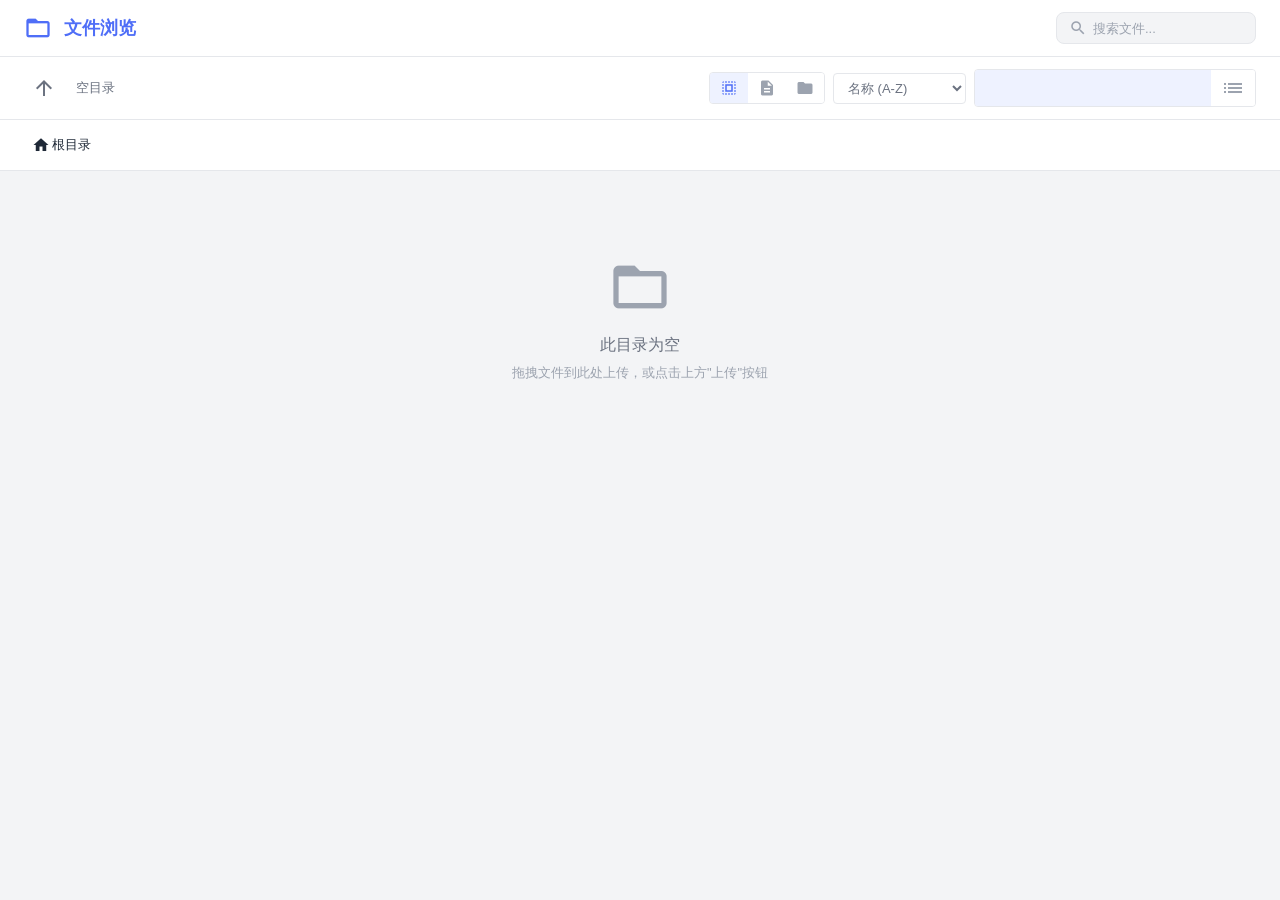
==== app/src/main/assets/html/index.html @ 2c2fc51d "feat: 集成AndServer实现本地文件管理服务 新增内置HTTP服务功能，支持文件浏览、下载上传等管理操作，同时完善相关配套代码与文档" ====
<!DOCTYPE html>
<html lang="zh-CN">
<head>
  <meta charset="UTF-8">
  <meta name="viewport" content="width=device-width, initial-scale=1.0">
  <title>文件浏览</title>
  <link href="https://fonts.googleapis.com/icon?family=Material+Icons" rel="stylesheet">
  <link rel="stylesheet" href="css/style.css">
</head>
<body>
  <div class="container">
    <div class="header">
      <div class="header-left">
        <span class="material-icons" style="font-size:28px;color:var(--primary)">folder_open</span>
        <span class="header-title">文件浏览</span>
      </div>
      <div class="header-right">
        <div class="search-box">
          <span class="material-icons">search</span>
          <input type="text" id="searchInput" placeholder="搜索文件..." onkeyup="filterFiles()">
        </div>
      </div>
    </div>

    <div class="toolbar">
      <div class="toolbar-left">
        <button class="btn btn-ghost" onclick="goUp()" title="返回上级">
          <span class="material-icons">arrow_upward</span>
        </button>
        <span id="fileCount" class="file-count">加载中...</span>
      </div>
      <div class="toolbar-right">
        <div class="filter-group">
          <button class="filter-btn active" data-mode="all" onclick="changeFilterMode('all')" title="全部">
            <span class="material-icons" style="font-size:18px">select_all</span>
          </button>
          <button class="filter-btn" data-mode="files" onclick="changeFilterMode('files')" title="仅文件">
            <span class="material-icons" style="font-size:18px">description</span>
          </button>
          <button class="filter-btn" data-mode="folders" onclick="changeFilterMode('folders')" title="仅文件夹">
            <span class="material-icons" style="font-size:18px">folder</span>
          </button>
        </div>
        <select id="sortSelect" class="sort-select" onchange="sortFiles()">
          <option value="name-asc">名称 (A-Z)</option>
          <option value="name-desc">名称 (Z-A)</option>
          <option value="size-asc">大小 (从小到大)</option>
          <option value="size-desc">大小 (从大到小)</option>
          <option value="date-asc">日期 (最早)</option>
          <option value="date-desc">日期 (最近)</option>
        </select>
        <div class="view-toggle">
          <button id="viewGrid" class="active" onclick="setView('grid')">
            <span class="material-icons">grid_view</span>
          </button>
          <button id="viewList" onclick="setView('list')">
            <span class="material-icons">list</span>
          </button>
        </div>
      </div>
    </div>

    <div class="breadcrumb" id="breadcrumb"></div>

    <div class="content" id="content"></div>
  </div>

  <div class="context-menu" id="contextMenu"></div>

  <div class="toast-container" id="toastContainer"></div>

  <!-- Preview Modal -->
  <div class="modal-overlay" id="previewModal">
    <div class="modal preview-modal">
      <div class="modal-header">
        <h3 id="previewTitle"></h3>
        <div style="display:flex;align-items:center;gap:8px">
          <div id="previewEncodingWrap" style="display:none;align-items:center;gap:4px;font-size:12px;color:var(--text-secondary)">
            <span class="material-icons" style="font-size:14px">translate</span>
            <select id="previewEncoding" class="sort-select" onchange="reloadPreviewText()" style="padding:4px 6px;font-size:11px">
              <option value="">自动检测</option>
              <option value="UTF-8">UTF-8</option>
              <option value="GBK">GBK</option>
              <option value="GB2312">GB2312</option>
              <option value="BIG5">BIG5</option>
              <option value="ISO-8859-1">ISO-8859-1</option>
              <option value="UTF-16LE">UTF-16 LE</option>
              <option value="UTF-16BE">UTF-16 BE</option>
            </select>
          </div>
          <button class="btn btn-ghost preview-action-btn" onclick="downloadPreviewFile()">
            <span class="material-icons">download</span>
          </button>
          <button class="btn btn-ghost preview-action-btn" onclick="copyLink(document.getElementById('previewTitle').textContent)">
            <span class="material-icons">link</span>
          </button>
          <button class="btn btn-ghost" onclick="closeModal('previewModal')">
            <span class="material-icons">close</span>
          </button>
        </div>
      </div>
      <div class="modal-body" id="previewBody"></div>
    </div>
  </div>

  <script src="js/app.js"></script>
</body>
</html>
---- app/src/main/assets/html/css/style.css ----
* { margin: 0; padding: 0; box-sizing: border-box; }
:root {
  --primary: #4F6EF7;
  --primary-light: #EEF2FF;
  --success: #10B981;
  --danger: #EF4444;
  --bg: #F3F4F6;
  --bg-hover: #E5E7EB;
  --white: #FFFFFF;
  --text: #1F2937;
  --text-secondary: #6B7280;
  --text-light: #9CA3AF;
  --border: #E5E7EB;
  --radius: 8px;
  --radius-sm: 4px;
  --shadow: 0 1px 3px rgba(0,0,0,.1);
  --shadow-lg: 0 10px 25px rgba(0,0,0,.1);
  --transition: all .2s ease;
}
body {
  font-family: -apple-system, BlinkMacSystemFont, 'Segoe UI', Roboto, 'Helvetica Neue', Arial, sans-serif;
  background: var(--bg);
  color: var(--text);
  min-height: 100vh;
}

/* Layout */
.container {
  display: flex;
  flex-direction: column;
  height: 100vh;
}

/* Header */
.header {
  display: flex;
  align-items: center;
  justify-content: space-between;
  padding: 12px 24px;
  background: var(--white);
  border-bottom: 1px solid var(--border);
  box-shadow: var(--shadow);
}
.header-left {
  display: flex;
  align-items: center;
  gap: 12px;
}
.header-title {
  font-size: 18px;
  font-weight: 600;
  color: var(--primary);
}
.header-right {
  display: flex;
  align-items: center;
  gap: 8px;
}

/* Search */
.search-box {
  display: flex;
  align-items: center;
  background: var(--bg);
  border: 1px solid var(--border);
  border-radius: var(--radius);
  padding: 6px 12px;
  width: 200px;
  transition: var(--transition);
}
.search-box:focus-within {
  border-color: var(--primary);
  box-shadow: 0 0 0 3px rgba(79, 110, 247, .1);
  width: 260px;
}
.search-box input {
  border: none;
  background: none;
  outline: none;
  font-size: 13px;
  width: 100%;
  margin-left: 6px;
  color: var(--text);
}
.search-box input::placeholder {
  color: var(--text-light);
}
.search-box .material-icons {
  color: var(--text-light);
  font-size: 18px;
}

/* Toolbar */
.toolbar {
  display: flex;
  align-items: center;
  justify-content: space-between;
  padding: 12px 24px;
  background: var(--white);
  border-bottom: 1px solid var(--border);
}
.toolbar-left {
  display: flex;
  align-items: center;
  gap: 12px;
}
.toolbar-right {
  display: flex;
  align-items: center;
  gap: 8px;
}
.file-count {
  font-size: 13px;
  color: var(--text-secondary);
}
.sort-select {
  padding: 6px 10px;
  border: 1px solid var(--border);
  border-radius: var(--radius-sm);
  font-size: 13px;
  color: var(--text-secondary);
  background: var(--white);
  cursor: pointer;
  outline: none;
}
.sort-select:focus {
  border-color: var(--primary);
}
.view-toggle {
  display: flex;
  border: 1px solid var(--border);
  border-radius: var(--radius-sm);
  overflow: hidden;
}
.view-toggle button {
  border: none;
  background: var(--white);
  padding: 6px 10px;
  cursor: pointer;
  color: var(--text-light);
  transition: var(--transition);
  display: flex;
  align-items: center;
}
.view-toggle button.active {
  background: var(--primary-light);
  color: var(--primary);
}

/* Filter Group */
.filter-group {
  display: flex;
  border: 1px solid var(--border);
  border-radius: var(--radius-sm);
  overflow: hidden;
}
.filter-btn {
  border: none;
  background: var(--white);
  padding: 6px 10px;
  cursor: pointer;
  color: var(--text-light);
  transition: var(--transition);
  display: flex;
  align-items: center;
}
.filter-btn:hover {
  background: var(--bg);
}
.filter-btn.active {
  background: var(--primary-light);
  color: var(--primary);
}

/* Button */
.btn {
  display: inline-flex;
  align-items: center;
  gap: 6px;
  padding: 8px 16px;
  border: none;
  border-radius: var(--radius);
  font-size: 13px;
  font-weight: 500;
  cursor: pointer;
  transition: var(--transition);
  outline: none;
}
.btn-primary {
  background: var(--primary);
  color: white;
}
.btn-primary:hover {
  background: #4361EE;
}
.btn-outline {
  background: var(--white);
  color: var(--text);
  border: 1px solid var(--border);
}
.btn-outline:hover {
  background: var(--bg);
}
.btn-ghost {
  background: transparent;
  color: var(--text-secondary);
  padding: 4px 8px;
}
.btn-ghost:hover {
  background: var(--bg);
}
.btn-sm {
  padding: 6px 16px;
  font-size: 13px;
  line-height: 1.4;
  border-radius: var(--radius-sm);
}
.btn-sm .material-icons {
  font-size: 14px;
}

/* Breadcrumb */
.breadcrumb {
  display: flex;
  align-items: center;
  padding: 12px 24px;
  background: var(--white);
  border-bottom: 1px solid var(--border);
  gap: 4px;
}
.breadcrumb-item {
  display: flex;
  align-items: center;
  padding: 4px 8px;
  border-radius: var(--radius-sm);
  cursor: pointer;
  font-size: 13px;
  color: var(--text-secondary);
  transition: var(--transition);
}
.breadcrumb-item:hover {
  background: var(--bg);
}
.breadcrumb-item.active {
  color: var(--text);
  font-weight: 500;
}
.breadcrumb-sep {
  color: var(--text-light);
  margin: 0 2px;
}

/* Content */
.content {
  flex: 1;
  padding: 24px;
  overflow: auto;
}

/* File Grid */
.file-grid {
  display: grid;
  grid-template-columns: repeat(auto-fill, minmax(160px, 1fr));
  gap: 16px;
}
.file-card {
  display: flex;
  flex-direction: column;
  align-items: center;
  padding: 16px;
  background: var(--white);
  border-radius: var(--radius);
  cursor: pointer;
  transition: var(--transition);
  border: 2px solid transparent;
  min-width: 0;
  overflow: hidden;
}
.file-card:hover {
  box-shadow: var(--shadow-lg);
  transform: translateY(-2px);
}
.file-card.selected {
  border-color: var(--primary);
  background: var(--primary-light);
}
.file-icon {
  font-size: 48px;
  margin-bottom: 8px;
}
.file-name {
  font-size: 13px;
  text-align: center;
  white-space: nowrap;
  overflow: hidden;
  text-overflow: ellipsis;
  width: 100%;
  color: var(--text);
}
.file-name.folder-name {
  font-weight: 500;
  color: var(--primary);
}
.file-meta {
  font-size: 11px;
  color: var(--text-light);
  text-align: center;
  white-space: nowrap;
  overflow: hidden;
  text-overflow: ellipsis;
  width: 100%;
}

/* File List */
.file-list {
  background: var(--white);
  border-radius: var(--radius);
  overflow: hidden;
}
.file-list-header {
  display: grid;
  grid-template-columns: 1fr 120px 160px 120px;
  padding: 12px 16px;
  background: var(--bg);
  font-size: 12px;
  font-weight: 500;
  color: var(--text-secondary);
  border-bottom: 1px solid var(--border);
}
.file-list-row {
  display: grid;
  grid-template-columns: 1fr 120px 160px 120px;
  padding: 10px 16px;
  align-items: center;
  border-bottom: 1px solid var(--border);
  cursor: pointer;
  transition: var(--transition);
}
.file-list-row:hover {
  background: var(--bg);
}
.file-list-row.selected {
  background: var(--primary-light);
}
.file-name-cell {
  display: flex;
  align-items: center;
  gap: 8px;
  justify-content: flex-start;
  min-width: 0;
  overflow: hidden;
}
.file-name-cell .file-name {
  text-align: left;
}
.file-size, .file-date {
  font-size: 13px;
  color: var(--text-secondary);
}
.file-actions-cell {
  display: flex;
  align-items: center;
  justify-content: flex-end;
  gap: 4px;
}

/* Empty State */
.empty-state {
  display: flex;
  flex-direction: column;
  align-items: center;
  justify-content: center;
  padding: 60px 20px;
  color: var(--text-light);
}
.empty-state .material-icons {
  font-size: 64px;
  margin-bottom: 16px;
}
.empty-state p {
  font-size: 16px;
  color: var(--text-secondary);
  margin-bottom: 8px;
}
.empty-state span {
  font-size: 13px;
}

/* Modal */
.modal-overlay {
  position: fixed;
  top: 0;
  left: 0;
  right: 0;
  bottom: 0;
  background: rgba(0,0,0,.5);
  display: flex;
  align-items: center;
  justify-content: center;
  z-index: 100;
  opacity: 0;
  visibility: hidden;
  transition: var(--transition);
}
.modal-overlay.show {
  opacity: 1;
  visibility: visible;
}
.modal {
  background: var(--white);
  border-radius: var(--radius);
  box-shadow: var(--shadow-lg);
  width: 400px;
  max-width: 90vw;
  overflow: hidden;
}
.modal-header {
  display: flex;
  align-items: center;
  justify-content: space-between;
  padding: 16px;
  border-bottom: 1px solid var(--border);
}
.modal-header h3 {
  font-size: 16px;
  font-weight: 600;
}
.modal-body {
  padding: 16px;
}
.modal-footer {
  display: flex;
  justify-content: flex-end;
  gap: 8px;
  padding: 16px;
  border-top: 1px solid var(--border);
}

/* Form */
.form-control {
  width: 100%;
  padding: 10px 12px;
  border: 1px solid var(--border);
  border-radius: var(--radius-sm);
  font-size: 14px;
  outline: none;
  transition: var(--transition);
  background: var(--white);
}
.form-control:focus {
  border-color: var(--primary);
  box-shadow: 0 0 0 3px rgba(79, 110, 247, .1);
}

/* Preview Modal */
.preview-modal {
  max-width: 90vw;
  max-height: 90vh;
  width: 800px;
  padding: 0;
  overflow: hidden;
  display: flex;
  flex-direction: column;
}
.preview-modal .modal-header {
  padding: 12px 16px;
  flex-shrink: 0;
}
.preview-modal .modal-body {
  padding: 0;
  display: flex;
  align-items: flex-start;
  justify-content: center;
  min-height: 300px;
  max-height: calc(90vh - 120px);
  overflow: auto;
  background: #ffffff;
  flex: 1;
}
.preview-modal .modal-body img {
  max-width: 100%;
  max-height: 100%;
  object-fit: contain;
  display: block;
  margin: 0;
  padding: 0;
}
.preview-modal .modal-body .image-container,
.preview-modal .modal-body .preview-container {
  display: flex;
  align-items: flex-start;
  justify-content: center;
  width: 100%;
  height: 100%;
  min-height: inherit;
  padding: 10px;
}
.preview-modal .modal-body video,
.preview-modal .modal-body audio {
  max-width: 100%;
}
.preview-modal .modal-body pre {
  margin: 0;
  padding: 20px;
  font-size: 13px;
  line-height: 1.6;
  white-space: pre-wrap;
  word-break: break-all;
  width: 100%;
  background: var(--white);
  max-height: calc(90vh - 160px);
  overflow: auto;
}
.preview-textarea {
  width: 100%;
  height: 100%;
  min-height: 300px;
  padding: 16px;
  border: none;
  border-radius: 0;
  font-family: monospace;
  font-size: 13px;
  line-height: 1.6;
  resize: none;
  outline: none;
  background: #ffffff;
  color: var(--text);
  white-space: pre-wrap;
  word-break: break-all;
}

/* Editor Modal */
.editor-modal {
  max-width: 90vw;
  max-height: 90vh;
  width: 800px;
}
.editor-textarea {
  width: 100%;
  height: 400px;
  padding: 16px;
  border: 1px solid var(--border);
  border-radius: var(--radius-sm);
  font-family: monospace;
  font-size: 14px;
  line-height: 1.6;
  resize: none;
  outline: none;
}
.editor-textarea:focus {
  border-color: var(--primary);
  box-shadow: 0 0 0 3px rgba(79, 110, 247, .1);
}

/* Folder Tree */
.folder-tree-item {
  display: flex;
  align-items: center;
  gap: 8px;
  padding: 6px 8px;
  border-radius: var(--radius-sm);
  cursor: pointer;
  color: var(--text);
  transition: var(--transition);
}
.folder-tree-item:hover {
  background: var(--hover);
}
.folder-tree-item.selected {
  background: var(--primary);
  color: white;
}
.folder-tree-item.selected span {
  color: white;
}
.folder-tree-item.selected span.material-icons {
  color: white;
}
.folder-tree-children .folder-tree-item {
  padding-left: 24px;
}
.folder-tree-children .folder-tree-children .folder-tree-item {
  padding-left: 48px;
}

/* Toast */
.toast-container {
  position: fixed;
  top: 20px;
  right: 20px;
  z-index: 500;
  display: flex;
  flex-direction: column;
  gap: 8px;
}
.toast {
  display: flex;
  align-items: center;
  gap: 10px;
  padding: 12px 16px;
  background: var(--white);
  border-radius: var(--radius);
  box-shadow: var(--shadow-lg);
  font-size: 13px;
  animation: slideIn .3s ease;
  min-width: 260px;
  border-left: 4px solid var(--primary);
}
.toast.success {
  border-left-color: var(--success);
}
.toast.error {
  border-left-color: var(--danger);
}
.toast .material-icons {
  font-size: 20px;
}
.toast.success .material-icons {
  color: var(--success);
}
.toast.error .material-icons {
  color: var(--danger);
}

/* Context Menu */
.context-menu {
  position: fixed;
  background: var(--white);
  border-radius: var(--radius);
  box-shadow: var(--shadow-lg);
  padding: 4px;
  min-width: 180px;
  z-index: 1000;
  opacity: 0;
  visibility: hidden;
  transform: scale(0.95);
  transition: var(--transition);
}
.context-menu.show {
  opacity: 1;
  visibility: visible;
  transform: scale(1);
}
.context-menu-item {
  display: flex;
  align-items: center;
  gap: 10px;
  padding: 8px 12px;
  cursor: pointer;
  font-size: 13px;
  border-radius: var(--radius-sm);
  transition: var(--transition);
}
.context-menu-item:hover {
  background: var(--bg);
}
.context-menu-item.danger {
  color: var(--danger);
}
.context-menu-item.danger:hover {
  background: rgba(239, 68, 68, 0.1);
}
.context-menu-sep {
  height: 1px;
  background: var(--border);
  margin: 4px 0;
}

/* Upload Progress */
.upload-progress {
  display: flex;
  flex-direction: column;
  gap: 8px;
  max-height: 300px;
  overflow-y: auto;
}
.upload-progress-item {
  display: flex;
  align-items: center;
  gap: 10px;
  padding: 8px;
  background: var(--bg);
  border-radius: var(--radius-sm);
}
.upload-progress-item .file-name {
  flex: 1;
  text-align: left;
}
.upload-progress-item .status {
  font-size: 12px;
  color: var(--text-secondary);
  width: 60px;
}
.progress-bar {
  width: 80px;
  height: 6px;
  background: var(--border);
  border-radius: 3px;
  overflow: hidden;
}
.progress-bar-fill {
  height: 100%;
  background: var(--primary);
  border-radius: 3px;
  transition: width .3s ease;
}

/* Drop Overlay */
.drop-overlay {
  position: fixed;
  top: 0;
  left: 0;
  right: 0;
  bottom: 0;
  background: rgba(79, 110, 247, 0.1);
  border: 2px dashed var(--primary);
  display: flex;
  align-items: center;
  justify-content: center;
  z-index: 200;
  opacity: 0;
  visibility: hidden;
  transition: var(--transition);
}
.drop-overlay.active {
  opacity: 1;
  visibility: visible;
}
.drop-overlay-content {
  text-align: center;
  color: var(--primary);
}
.drop-overlay-content .material-icons {
  font-size: 64px;
  margin-bottom: 16px;
}

/* Upload Area */
.upload-area {
  border: 2px dashed var(--border);
  border-radius: var(--radius);
  padding: 40px 20px;
  text-align: center;
  cursor: pointer;
  transition: var(--transition);
}
.upload-area:hover {
  border-color: var(--primary);
  background: var(--primary-light);
}
.upload-area.dragover {
  border-color: var(--primary);
  background: rgba(79, 110, 247, 0.1);
}
.upload-area .material-icons {
  font-size: 48px;
  color: var(--text-light);
  margin-bottom: 12px;
}
.upload-area span {
  display: block;
  font-size: 14px;
  color: var(--text-secondary);
}

@keyframes fadeIn {
  from { opacity: 0; }
  to { opacity: 1; }
}

@keyframes slideUp {
  from {
    opacity: 0;
    transform: translateY(20px);
  }
  to {
    opacity: 1;
    transform: translateY(0);
  }
}

@keyframes slideIn {
  from {
    opacity: 0;
    transform: translateX(40px);
  }
  to {
    opacity: 1;
    transform: translateX(0);
  }
}

/* Mobile Responsive */
@media (max-width: 768px) {
  /* Header */
  .header {
    flex-wrap: wrap;
    padding: 12px 16px;
    gap: 12px;
  }
  .header-left {
    width: 100%;
  }
  .header-title {
    font-size: 16px;
  }
  .header-right {
    width: 100%;
    flex-wrap: wrap;
    gap: 8px;
  }
  .header-right .search-box {
    flex: 1;
    min-width: 150px;
  }
  .header-right .btn {
    flex: 1;
    justify-content: center;
    min-width: 80px;
  }
  
  /* Toolbar */
  .toolbar {
    flex-wrap: wrap;
    padding: 10px 16px;
    gap: 10px;
  }
  .toolbar-left {
    width: 100%;
    justify-content: space-between;
  }
  .toolbar-right {
    width: 100%;
    justify-content: space-between;
    flex-wrap: wrap;
    gap: 8px;
  }
  .filter-group {
    flex: 0 0 auto;
  }
  .sort-select {
    flex: 1;
    min-width: 100px;
  }
  
  /* Breadcrumb */
  .breadcrumb {
    padding: 10px 16px;
    overflow-x: auto;
    white-space: nowrap;
  }
  
  /* Content */
  .content {
    padding: 16px;
  }
  
  /* File Grid */
  .file-grid {
    grid-template-columns: repeat(auto-fill, minmax(100px, 1fr));
    gap: 10px;
  }
  .file-card {
    padding: 12px 8px;
  }
  .file-icon {
    font-size: 36px;
    margin-bottom: 6px;
  }
  .file-name {
    font-size: 11px;
  }
  .file-meta {
    font-size: 10px;
  }
  
  /* File List */
  .file-list-header {
    display: none;
  }
  .file-list-row {
    grid-template-columns: 1fr auto;
    padding: 12px;
  }
  .file-size, .file-date {
    display: none;
  }
  .file-actions-cell {
    flex-wrap: wrap;
    justify-content: flex-end;
  }
  .file-actions-cell .btn {
    padding: 6px;
  }
  .file-actions-cell .btn .material-icons {
    font-size: 18px;
  }
  
  /* Modal */
  .modal {
    width: 95vw;
    max-height: 90vh;
  }
  .preview-modal {
    width: 95vw;
    max-height: 85vh;
  }
  .editor-modal {
    width: 95vw;
    max-height: 85vh;
  }
  .editor-textarea {
    height: 250px;
  }
  .modal-header h3 {
    font-size: 14px;
  }
  
  /* Toast */
  .toast-container {
    top: 10px;
    right: 10px;
    left: 10px;
  }
  .toast {
    min-width: auto;
    font-size: 12px;
  }
  
  /* Context Menu */
  .context-menu {
    min-width: 160px;
  }
  .context-menu-item {
    padding: 10px 12px;
    font-size: 14px;
  }
  
  /* Preview Modal Header */
  .preview-modal .modal-header {
    flex-wrap: wrap;
    gap: 8px;
  }
  .btn-sm {
    padding: 4px 10px;
    font-size: 11px;
  }
  #previewEncodingWrap {
    font-size: 11px !important;
  }
  #previewEncoding, #editorEncoding {
    padding: 3px 4px !important;
    font-size: 10px !important;
  }
}

/* Small Mobile */
@media (max-width: 480px) {
  .file-grid {
    grid-template-columns: repeat(3, 1fr);
    gap: 8px;
  }
  .file-card {
    padding: 10px 6px;
  }
  .file-icon {
    font-size: 30px;
  }
  .file-name {
    font-size: 10px;
  }
  .file-meta {
    font-size: 9px;
  }
  
  .header-right .btn span:not(.material-icons) {
    display: none;
  }
  .header-right .btn {
    padding: 8px;
    min-width: auto;
  }
  
  .toolbar-right .btn {
    padding: 6px;
  }
  
  /* 隐藏标题和操作按钮图标 */
  .header-left {
    display: none;
  }
  .header-right .action-btn .material-icons {
    display: none;
  }
  .header-right .action-btn {
    padding: 4px 8px;
    font-size: 12px;
  }
  
  /* 移动端隐藏预览弹窗的下载和复制链接按钮 */
  .preview-action-btn {
    display: none !important;
  }
}
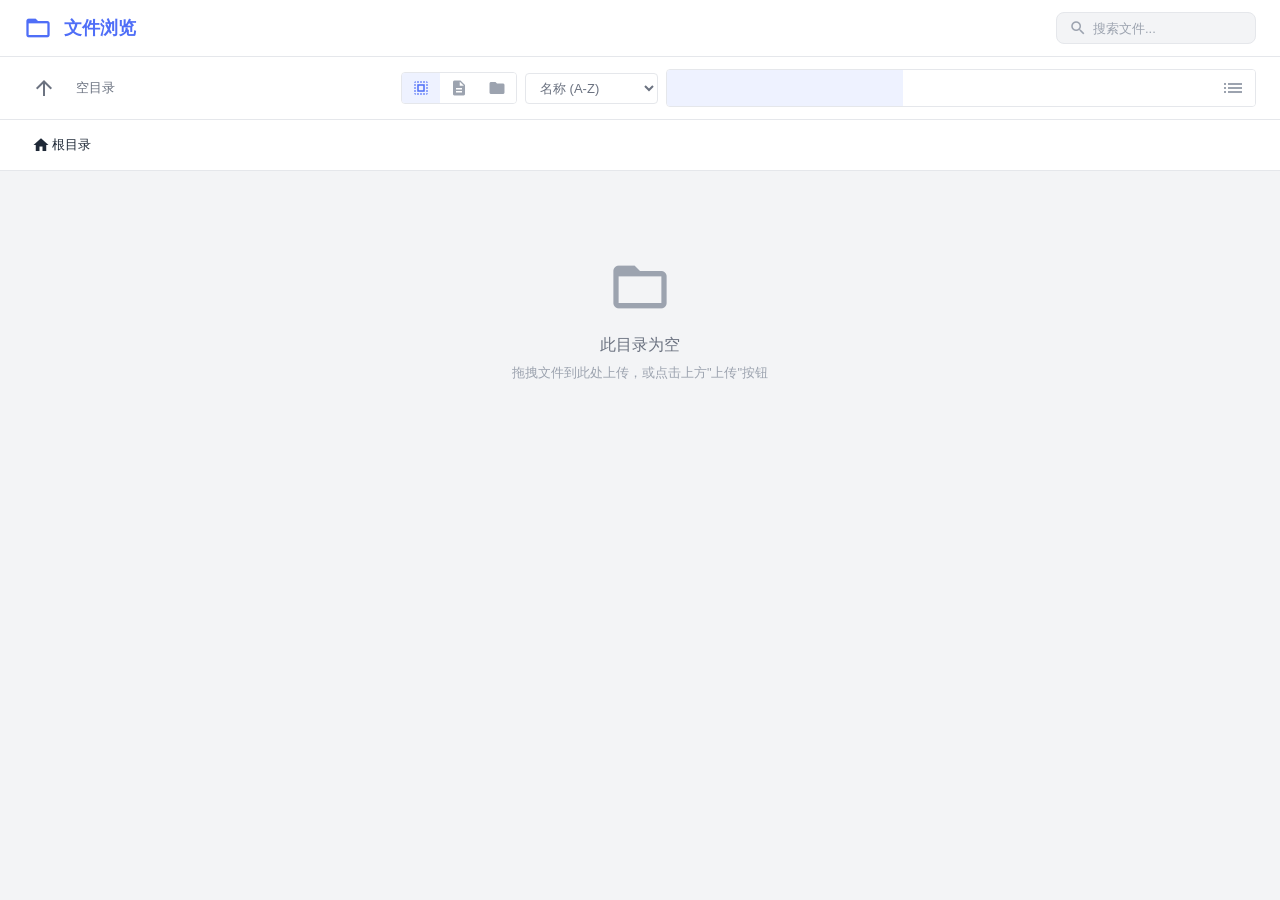
==== commit 210238eb: "feat: 添加预览视图模式，优化文件展示体验 1. 新增预览模式视图，支持大卡片展示文件缩略图 2. 集成Coil图片加载库，添加视频缩略图生成组件 3. 完善多选文件操作，支持批量删除/移动 4." ====
--- a/app/src/main/assets/html/index.html
+++ b/app/src/main/assets/html/index.html
@@ -53,6 +53,9 @@
           <button id="viewGrid" class="active" onclick="setView('grid')">
             <span class="material-icons">grid_view</span>
           </button>
+          <button id="viewPreview" onclick="setView('preview')">
+            <span class="material-icons">auto_awesome</span>
+          </button>
           <button id="viewList" onclick="setView('list')">
             <span class="material-icons">list</span>
           </button>
--- a/app/src/main/assets/html/css/style.css
+++ b/app/src/main/assets/html/css/style.css
@@ -218,6 +218,67 @@
 .btn-sm .material-icons {
   font-size: 14px;
 }
+.btn-danger {
+  background: var(--danger);
+  color: white;
+}
+.btn-danger:hover {
+  background: #DC2626;
+}
+
+/* Selection Toolbar */
+.selection-toolbar {
+  display: flex;
+  align-items: center;
+  gap: 8px;
+  padding-right: 12px;
+  border-right: 1px solid var(--border);
+  margin-right: 4px;
+}
+
+/* File Checkbox */
+.file-checkbox {
+  width: 16px;
+  height: 16px;
+  cursor: pointer;
+  accent-color: var(--primary);
+}
+.file-card-checkbox {
+  position: absolute;
+  top: 8px;
+  left: 8px;
+  z-index: 1;
+}
+.file-preview-checkbox {
+  position: absolute;
+  top: 8px;
+  left: 8px;
+  z-index: 1;
+}
+.file-checkbox-cell {
+  display: flex;
+  align-items: center;
+}
+.file-list-header {
+  display: grid;
+  grid-template-columns: 40px 1fr 80px 160px 130px;
+  padding: 12px 16px;
+  background: var(--bg);
+  font-size: 12px;
+  font-weight: 500;
+  color: var(--text-secondary);
+  border-bottom: 1px solid var(--border);
+  align-items: center;
+}
+.file-list-row {
+  display: grid;
+  grid-template-columns: 40px 1fr 80px 160px 130px;
+  padding: 10px 16px;
+  align-items: center;
+  border-bottom: 1px solid var(--border);
+  cursor: pointer;
+  transition: var(--transition);
+}
 
 /* Breadcrumb */
 .breadcrumb {
@@ -264,6 +325,7 @@
   gap: 16px;
 }
 .file-card {
+  position: relative;
   display: flex;
   flex-direction: column;
   align-items: center;
@@ -311,30 +373,98 @@
   width: 100%;
 }
 
+/* Preview Grid */
+.file-preview-grid {
+  display: grid;
+  grid-template-columns: repeat(auto-fill, minmax(200px, 1fr));
+  gap: 16px;
+}
+.file-preview-card {
+  position: relative;
+  display: flex;
+  flex-direction: column;
+  align-items: center;
+  padding: 16px;
+  background: var(--white);
+  border-radius: var(--radius);
+  cursor: pointer;
+  transition: var(--transition);
+  border: 2px solid transparent;
+  min-width: 0;
+  overflow: hidden;
+}
+.file-preview-card:hover {
+  box-shadow: var(--shadow-lg);
+  transform: translateY(-2px);
+}
+.file-preview-card.selected {
+  border-color: var(--primary);
+  background: var(--primary-light);
+}
+.preview-content {
+  width: 100%;
+  height: 140px;
+  display: flex;
+  align-items: center;
+  justify-content: center;
+  background: var(--bg);
+  border-radius: var(--radius-sm);
+  margin-bottom: 8px;
+  overflow: hidden;
+}
+.video-placeholder {
+  position: relative;
+  width: 100%;
+  height: 100%;
+  display: flex;
+  align-items: center;
+  justify-content: center;
+}
+.video-loading-icon {
+  font-size: 48px;
+  color: var(--text-light);
+  position: absolute;
+  z-index: 0;
+}
+.video-placeholder .lazy-video {
+  opacity: 0;
+  transition: opacity 0.3s ease;
+  position: relative;
+  z-index: 1;
+}
+.video-overlay {
+  position: absolute;
+  top: 0;
+  left: 0;
+  right: 0;
+  bottom: 0;
+  display: flex;
+  align-items: center;
+  justify-content: center;
+  background: rgba(0,0,0,0.3);
+  cursor: pointer;
+  z-index: 2;
+}
+.video-overlay:hover {
+  background: rgba(0,0,0,0.4);
+}
+.preview-thumbnail {
+  max-width: 100%;
+  max-height: 100%;
+  object-fit: contain;
+}
+.preview-thumbnail.video-lazy {
+  display: none;
+}
+.preview-icon {
+  font-size: 64px;
+}
+
 /* File List */
 .file-list {
   background: var(--white);
   border-radius: var(--radius);
   overflow: hidden;
-}
-.file-list-header {
-  display: grid;
-  grid-template-columns: 1fr 120px 160px 120px;
-  padding: 12px 16px;
-  background: var(--bg);
-  font-size: 12px;
-  font-weight: 500;
-  color: var(--text-secondary);
-  border-bottom: 1px solid var(--border);
-}
-.file-list-row {
-  display: grid;
-  grid-template-columns: 1fr 120px 160px 120px;
-  padding: 10px 16px;
-  align-items: center;
-  border-bottom: 1px solid var(--border);
-  cursor: pointer;
-  transition: var(--transition);
 }
 .file-list-row:hover {
   background: var(--bg);
@@ -359,9 +489,10 @@
 }
 .file-actions-cell {
   display: flex;
-  align-items: center;
-  justify-content: flex-end;
-  gap: 4px;
+  flex-wrap: wrap;
+  align-items: center;
+  justify-content: center;
+  gap: 2px;
 }
 
 /* Empty State */
@@ -879,8 +1010,11 @@
     display: none;
   }
   .file-list-row {
-    grid-template-columns: 1fr auto;
+    grid-template-columns: 40px 1fr auto;
     padding: 12px;
+  }
+  .file-checkbox-cell {
+    display: flex;
   }
   .file-size, .file-date {
     display: none;
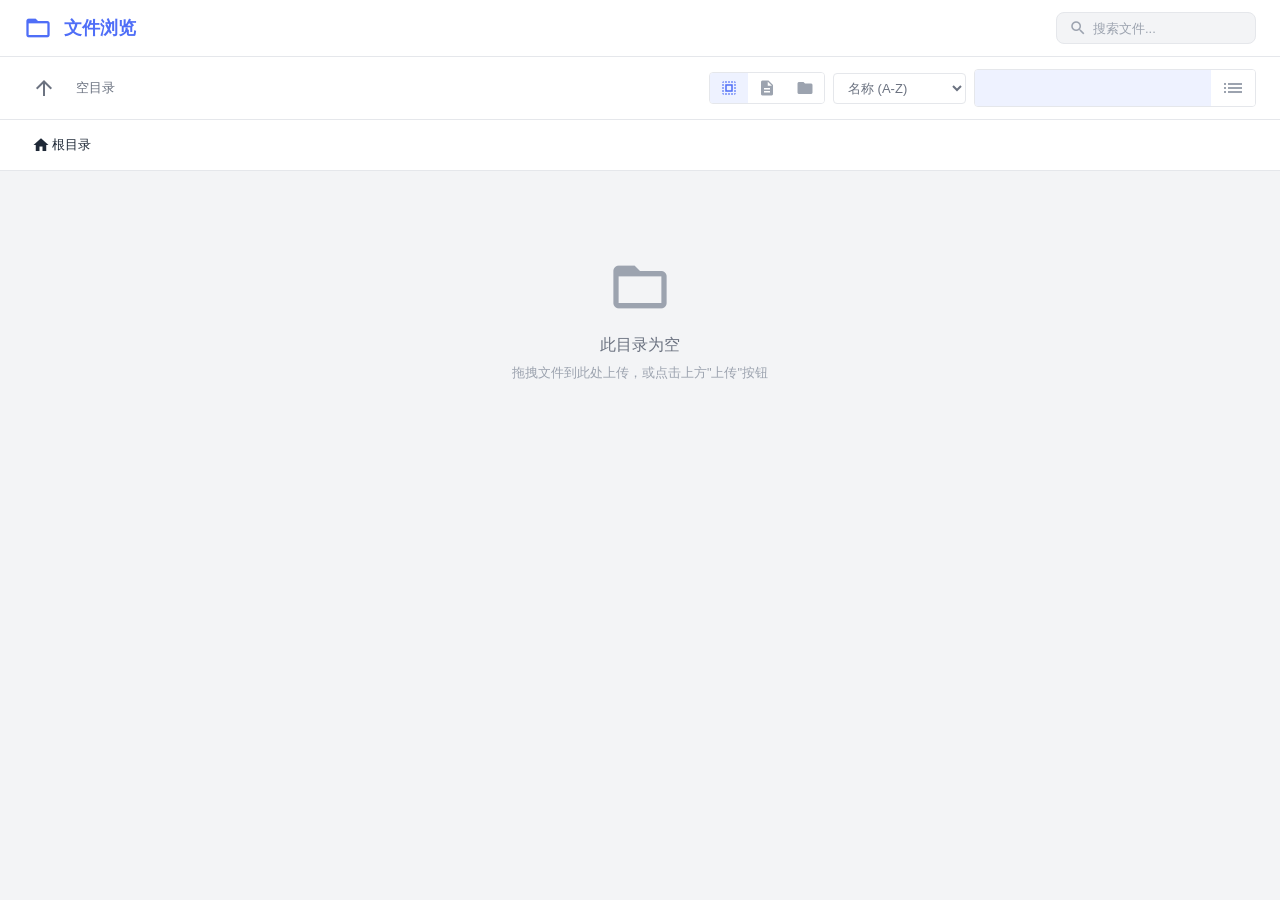
==== commit 33b4d0a5: "feat: release version 2.6, add download feature and file creation 1. 调整项目JDK版本为17，更新编译目标版本 2. 升级应用版本" ====
--- a/app/src/main/assets/html/index.html
+++ b/app/src/main/assets/html/index.html
@@ -53,9 +53,6 @@
           <button id="viewGrid" class="active" onclick="setView('grid')">
             <span class="material-icons">grid_view</span>
           </button>
-          <button id="viewPreview" onclick="setView('preview')">
-            <span class="material-icons">auto_awesome</span>
-          </button>
           <button id="viewList" onclick="setView('list')">
             <span class="material-icons">list</span>
           </button>
--- a/app/src/main/assets/html/css/style.css
+++ b/app/src/main/assets/html/css/style.css
@@ -218,67 +218,6 @@
 .btn-sm .material-icons {
   font-size: 14px;
 }
-.btn-danger {
-  background: var(--danger);
-  color: white;
-}
-.btn-danger:hover {
-  background: #DC2626;
-}
-
-/* Selection Toolbar */
-.selection-toolbar {
-  display: flex;
-  align-items: center;
-  gap: 8px;
-  padding-right: 12px;
-  border-right: 1px solid var(--border);
-  margin-right: 4px;
-}
-
-/* File Checkbox */
-.file-checkbox {
-  width: 16px;
-  height: 16px;
-  cursor: pointer;
-  accent-color: var(--primary);
-}
-.file-card-checkbox {
-  position: absolute;
-  top: 8px;
-  left: 8px;
-  z-index: 1;
-}
-.file-preview-checkbox {
-  position: absolute;
-  top: 8px;
-  left: 8px;
-  z-index: 1;
-}
-.file-checkbox-cell {
-  display: flex;
-  align-items: center;
-}
-.file-list-header {
-  display: grid;
-  grid-template-columns: 40px 1fr 80px 160px 130px;
-  padding: 12px 16px;
-  background: var(--bg);
-  font-size: 12px;
-  font-weight: 500;
-  color: var(--text-secondary);
-  border-bottom: 1px solid var(--border);
-  align-items: center;
-}
-.file-list-row {
-  display: grid;
-  grid-template-columns: 40px 1fr 80px 160px 130px;
-  padding: 10px 16px;
-  align-items: center;
-  border-bottom: 1px solid var(--border);
-  cursor: pointer;
-  transition: var(--transition);
-}
 
 /* Breadcrumb */
 .breadcrumb {
@@ -325,7 +264,6 @@
   gap: 16px;
 }
 .file-card {
-  position: relative;
   display: flex;
   flex-direction: column;
   align-items: center;
@@ -373,98 +311,30 @@
   width: 100%;
 }
 
-/* Preview Grid */
-.file-preview-grid {
-  display: grid;
-  grid-template-columns: repeat(auto-fill, minmax(200px, 1fr));
-  gap: 16px;
-}
-.file-preview-card {
-  position: relative;
-  display: flex;
-  flex-direction: column;
-  align-items: center;
-  padding: 16px;
-  background: var(--white);
-  border-radius: var(--radius);
-  cursor: pointer;
-  transition: var(--transition);
-  border: 2px solid transparent;
-  min-width: 0;
-  overflow: hidden;
-}
-.file-preview-card:hover {
-  box-shadow: var(--shadow-lg);
-  transform: translateY(-2px);
-}
-.file-preview-card.selected {
-  border-color: var(--primary);
-  background: var(--primary-light);
-}
-.preview-content {
-  width: 100%;
-  height: 140px;
-  display: flex;
-  align-items: center;
-  justify-content: center;
-  background: var(--bg);
-  border-radius: var(--radius-sm);
-  margin-bottom: 8px;
-  overflow: hidden;
-}
-.video-placeholder {
-  position: relative;
-  width: 100%;
-  height: 100%;
-  display: flex;
-  align-items: center;
-  justify-content: center;
-}
-.video-loading-icon {
-  font-size: 48px;
-  color: var(--text-light);
-  position: absolute;
-  z-index: 0;
-}
-.video-placeholder .lazy-video {
-  opacity: 0;
-  transition: opacity 0.3s ease;
-  position: relative;
-  z-index: 1;
-}
-.video-overlay {
-  position: absolute;
-  top: 0;
-  left: 0;
-  right: 0;
-  bottom: 0;
-  display: flex;
-  align-items: center;
-  justify-content: center;
-  background: rgba(0,0,0,0.3);
-  cursor: pointer;
-  z-index: 2;
-}
-.video-overlay:hover {
-  background: rgba(0,0,0,0.4);
-}
-.preview-thumbnail {
-  max-width: 100%;
-  max-height: 100%;
-  object-fit: contain;
-}
-.preview-thumbnail.video-lazy {
-  display: none;
-}
-.preview-icon {
-  font-size: 64px;
-}
-
 /* File List */
 .file-list {
   background: var(--white);
   border-radius: var(--radius);
   overflow: hidden;
+}
+.file-list-header {
+  display: grid;
+  grid-template-columns: 1fr 120px 160px 120px;
+  padding: 12px 16px;
+  background: var(--bg);
+  font-size: 12px;
+  font-weight: 500;
+  color: var(--text-secondary);
+  border-bottom: 1px solid var(--border);
+}
+.file-list-row {
+  display: grid;
+  grid-template-columns: 1fr 120px 160px 120px;
+  padding: 10px 16px;
+  align-items: center;
+  border-bottom: 1px solid var(--border);
+  cursor: pointer;
+  transition: var(--transition);
 }
 .file-list-row:hover {
   background: var(--bg);
@@ -489,10 +359,9 @@
 }
 .file-actions-cell {
   display: flex;
-  flex-wrap: wrap;
-  align-items: center;
-  justify-content: center;
-  gap: 2px;
+  align-items: center;
+  justify-content: flex-end;
+  gap: 4px;
 }
 
 /* Empty State */
@@ -1010,11 +879,8 @@
     display: none;
   }
   .file-list-row {
-    grid-template-columns: 40px 1fr auto;
+    grid-template-columns: 1fr auto;
     padding: 12px;
-  }
-  .file-checkbox-cell {
-    display: flex;
   }
   .file-size, .file-date {
     display: none;
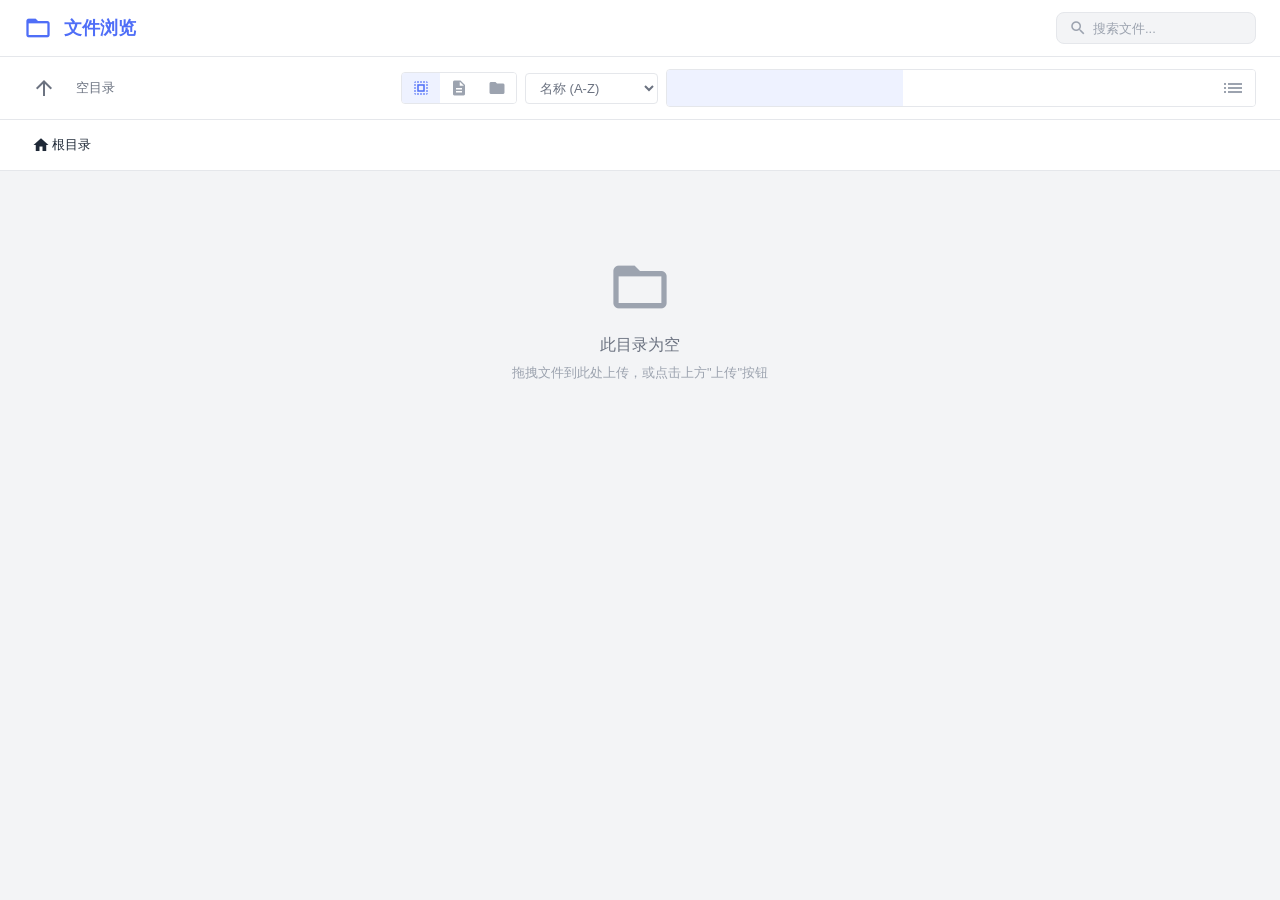
==== commit d42470da: "feat: add multiple new features and optimize existing functions 1. add preview view mode with media " ====
--- a/app/src/main/assets/html/index.html
+++ b/app/src/main/assets/html/index.html
@@ -53,6 +53,9 @@
           <button id="viewGrid" class="active" onclick="setView('grid')">
             <span class="material-icons">grid_view</span>
           </button>
+          <button id="viewPreview" onclick="setView('preview')">
+            <span class="material-icons">auto_awesome</span>
+          </button>
           <button id="viewList" onclick="setView('list')">
             <span class="material-icons">list</span>
           </button>
--- a/app/src/main/assets/html/css/style.css
+++ b/app/src/main/assets/html/css/style.css
@@ -218,6 +218,67 @@
 .btn-sm .material-icons {
   font-size: 14px;
 }
+.btn-danger {
+  background: var(--danger);
+  color: white;
+}
+.btn-danger:hover {
+  background: #DC2626;
+}
+
+/* Selection Toolbar */
+.selection-toolbar {
+  display: flex;
+  align-items: center;
+  gap: 8px;
+  padding-right: 12px;
+  border-right: 1px solid var(--border);
+  margin-right: 4px;
+}
+
+/* File Checkbox */
+.file-checkbox {
+  width: 16px;
+  height: 16px;
+  cursor: pointer;
+  accent-color: var(--primary);
+}
+.file-card-checkbox {
+  position: absolute;
+  top: 8px;
+  left: 8px;
+  z-index: 1;
+}
+.file-preview-checkbox {
+  position: absolute;
+  top: 8px;
+  left: 8px;
+  z-index: 1;
+}
+.file-checkbox-cell {
+  display: flex;
+  align-items: center;
+}
+.file-list-header {
+  display: grid;
+  grid-template-columns: 40px 1fr 80px 160px 130px;
+  padding: 12px 16px;
+  background: var(--bg);
+  font-size: 12px;
+  font-weight: 500;
+  color: var(--text-secondary);
+  border-bottom: 1px solid var(--border);
+  align-items: center;
+}
+.file-list-row {
+  display: grid;
+  grid-template-columns: 40px 1fr 80px 160px 130px;
+  padding: 10px 16px;
+  align-items: center;
+  border-bottom: 1px solid var(--border);
+  cursor: pointer;
+  transition: var(--transition);
+}
 
 /* Breadcrumb */
 .breadcrumb {
@@ -264,6 +325,7 @@
   gap: 16px;
 }
 .file-card {
+  position: relative;
   display: flex;
   flex-direction: column;
   align-items: center;
@@ -311,30 +373,98 @@
   width: 100%;
 }
 
+/* Preview Grid */
+.file-preview-grid {
+  display: grid;
+  grid-template-columns: repeat(auto-fill, minmax(200px, 1fr));
+  gap: 16px;
+}
+.file-preview-card {
+  position: relative;
+  display: flex;
+  flex-direction: column;
+  align-items: center;
+  padding: 16px;
+  background: var(--white);
+  border-radius: var(--radius);
+  cursor: pointer;
+  transition: var(--transition);
+  border: 2px solid transparent;
+  min-width: 0;
+  overflow: hidden;
+}
+.file-preview-card:hover {
+  box-shadow: var(--shadow-lg);
+  transform: translateY(-2px);
+}
+.file-preview-card.selected {
+  border-color: var(--primary);
+  background: var(--primary-light);
+}
+.preview-content {
+  width: 100%;
+  height: 140px;
+  display: flex;
+  align-items: center;
+  justify-content: center;
+  background: var(--bg);
+  border-radius: var(--radius-sm);
+  margin-bottom: 8px;
+  overflow: hidden;
+}
+.video-placeholder {
+  position: relative;
+  width: 100%;
+  height: 100%;
+  display: flex;
+  align-items: center;
+  justify-content: center;
+}
+.video-loading-icon {
+  font-size: 48px;
+  color: var(--text-light);
+  position: absolute;
+  z-index: 0;
+}
+.video-placeholder .lazy-video {
+  opacity: 0;
+  transition: opacity 0.3s ease;
+  position: relative;
+  z-index: 1;
+}
+.video-overlay {
+  position: absolute;
+  top: 0;
+  left: 0;
+  right: 0;
+  bottom: 0;
+  display: flex;
+  align-items: center;
+  justify-content: center;
+  background: rgba(0,0,0,0.3);
+  cursor: pointer;
+  z-index: 2;
+}
+.video-overlay:hover {
+  background: rgba(0,0,0,0.4);
+}
+.preview-thumbnail {
+  max-width: 100%;
+  max-height: 100%;
+  object-fit: contain;
+}
+.preview-thumbnail.video-lazy {
+  display: none;
+}
+.preview-icon {
+  font-size: 64px;
+}
+
 /* File List */
 .file-list {
   background: var(--white);
   border-radius: var(--radius);
   overflow: hidden;
-}
-.file-list-header {
-  display: grid;
-  grid-template-columns: 1fr 120px 160px 120px;
-  padding: 12px 16px;
-  background: var(--bg);
-  font-size: 12px;
-  font-weight: 500;
-  color: var(--text-secondary);
-  border-bottom: 1px solid var(--border);
-}
-.file-list-row {
-  display: grid;
-  grid-template-columns: 1fr 120px 160px 120px;
-  padding: 10px 16px;
-  align-items: center;
-  border-bottom: 1px solid var(--border);
-  cursor: pointer;
-  transition: var(--transition);
 }
 .file-list-row:hover {
   background: var(--bg);
@@ -359,9 +489,10 @@
 }
 .file-actions-cell {
   display: flex;
-  align-items: center;
-  justify-content: flex-end;
-  gap: 4px;
+  flex-wrap: wrap;
+  align-items: center;
+  justify-content: center;
+  gap: 2px;
 }
 
 /* Empty State */
@@ -879,8 +1010,11 @@
     display: none;
   }
   .file-list-row {
-    grid-template-columns: 1fr auto;
+    grid-template-columns: 40px 1fr auto;
     padding: 12px;
+  }
+  .file-checkbox-cell {
+    display: flex;
   }
   .file-size, .file-date {
     display: none;
